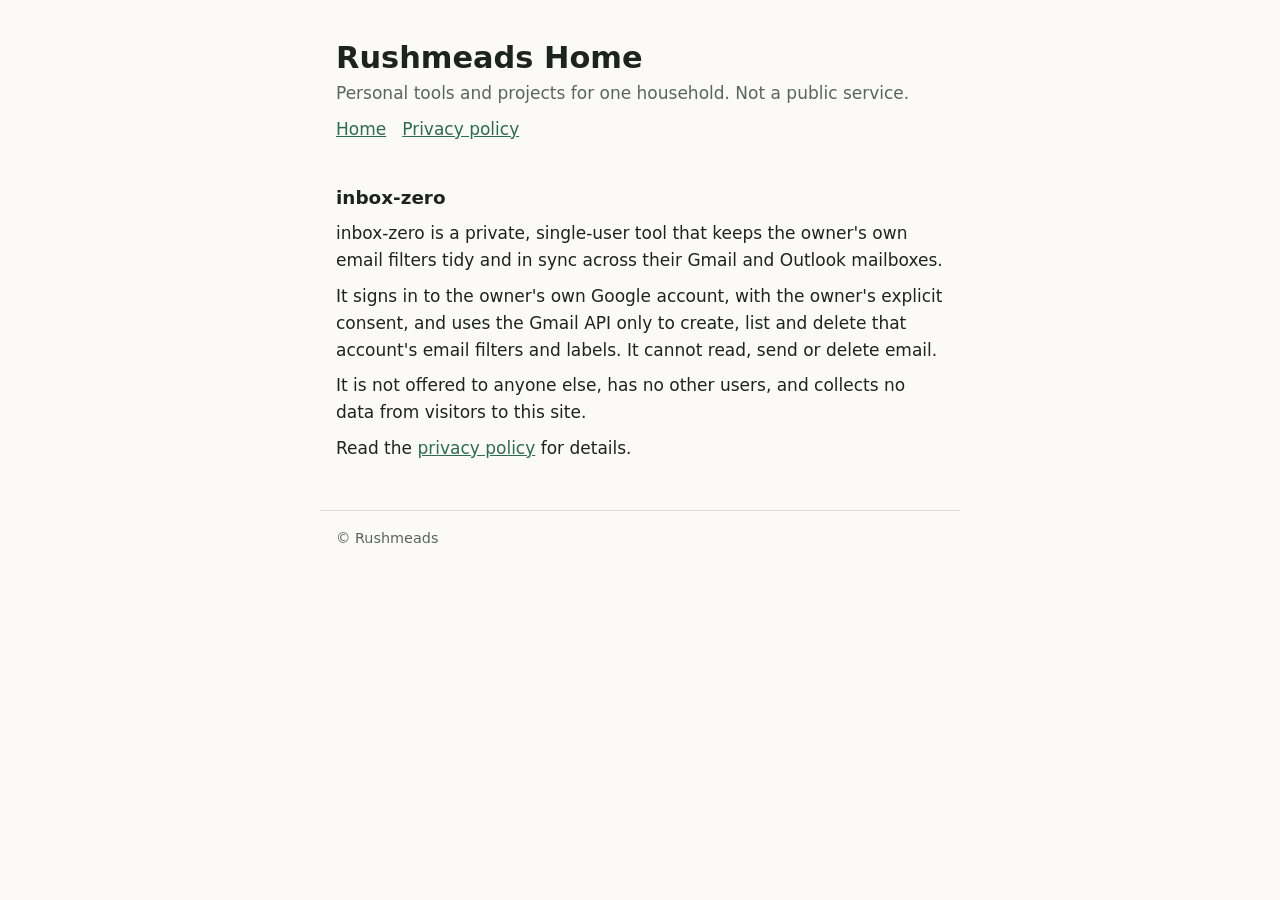
==== index.html @ 9b4cb655 "feat: two-page home site Static homepage and privacy policy for home.rushmeads.co.uk.  Co-Authored-B" ====
<!doctype html>
<html lang="en-GB">
<head>
  <meta charset="utf-8">
  <meta name="viewport" content="width=device-width, initial-scale=1">
  <title>Rushmeads Home</title>
  <meta name="description" content="Personal tools for the Rushmeads household, including inbox-zero, a private email filter manager.">
  <link rel="stylesheet" href="style.css">
</head>
<body>
  <header>
    <h1>Rushmeads Home</h1>
    <p class="lede">Personal tools and projects for one household. Not a public service.</p>
    <nav><a href="/">Home</a><a href="privacy.html">Privacy policy</a></nav>
  </header>
  <main>
    <h2>inbox-zero</h2>
    <p>inbox-zero is a private, single-user tool that keeps the owner's own email filters tidy and in sync across their Gmail and Outlook mailboxes.</p>
    <p>It signs in to the owner's own Google account, with the owner's explicit consent, and uses the Gmail API only to create, list and delete that account's email filters and labels. It cannot read, send or delete email.</p>
    <p>It is not offered to anyone else, has no other users, and collects no data from visitors to this site.</p>
    <p>Read the <a href="privacy.html">privacy policy</a> for details.</p>
  </main>
  <footer>&copy; Rushmeads</footer>
</body>
</html>
---- style.css ----
:root { --bg:#fbfaf7; --fg:#1d2420; --muted:#5a655e; --accent:#2f6b4f; --rule:#dcdad2; }
@media (prefers-color-scheme: dark) { :root { --bg:#141a17; --fg:#e8ebe6; --muted:#9aa59e; --accent:#7fc9a3; --rule:#2a332e; } }
* { box-sizing: border-box; }
body { margin:0; background:var(--bg); color:var(--fg); font:17px/1.6 system-ui, -apple-system, "Segoe UI", sans-serif; }
main, header, footer { max-width: 40rem; margin: 0 auto; padding: 0 1rem; }
header { padding-top: 2.5rem; padding-bottom: .5rem; }
h1 { font-size: 1.9rem; line-height: 1.2; margin: 0 0 .25rem; }
h2 { font-size: 1.15rem; margin: 2rem 0 .4rem; }
p, li { margin: .5rem 0; }
.lede { color: var(--muted); margin-top: 0; }
a { color: var(--accent); }
nav a { margin-right: 1rem; }
footer { border-top: 1px solid var(--rule); margin-top: 3rem; padding-top: 1rem; padding-bottom: 2rem; color: var(--muted); font-size: .9rem; }
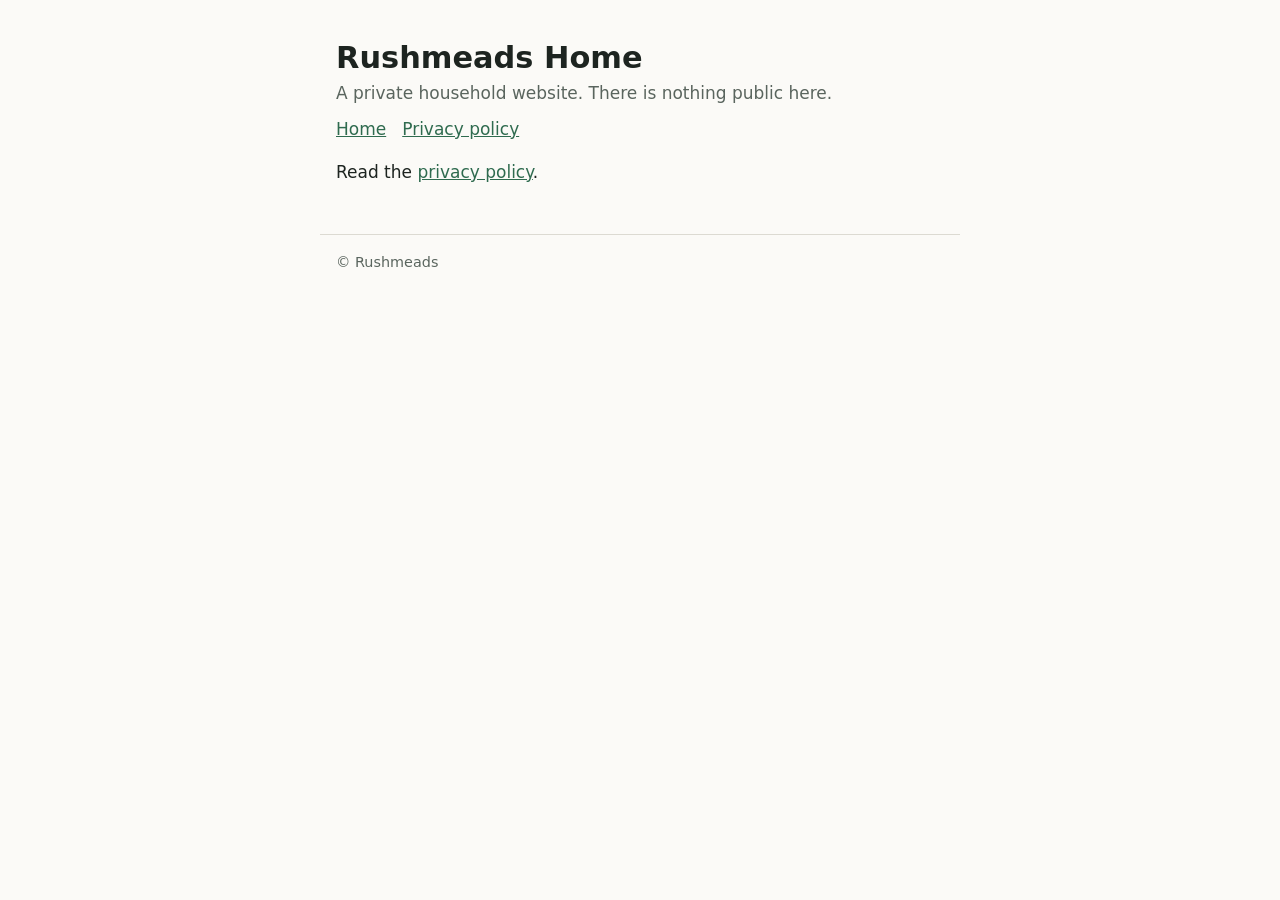
==== commit 1d5a3a7b: "chore: remove tool references from site Homepage is now just the site name and a link to the privacy" ====
--- a/index.html
+++ b/index.html
@@ -4,21 +4,17 @@
   <meta charset="utf-8">
   <meta name="viewport" content="width=device-width, initial-scale=1">
   <title>Rushmeads Home</title>
-  <meta name="description" content="Personal tools for the Rushmeads household, including inbox-zero, a private email filter manager.">
+  <meta name="description" content="Rushmeads Home. A private household website.">
   <link rel="stylesheet" href="style.css">
 </head>
 <body>
   <header>
     <h1>Rushmeads Home</h1>
-    <p class="lede">Personal tools and projects for one household. Not a public service.</p>
+    <p class="lede">A private household website. There is nothing public here.</p>
     <nav><a href="/">Home</a><a href="privacy.html">Privacy policy</a></nav>
   </header>
   <main>
-    <h2>inbox-zero</h2>
-    <p>inbox-zero is a private, single-user tool that keeps the owner's own email filters tidy and in sync across their Gmail and Outlook mailboxes.</p>
-    <p>It signs in to the owner's own Google account, with the owner's explicit consent, and uses the Gmail API only to create, list and delete that account's email filters and labels. It cannot read, send or delete email.</p>
-    <p>It is not offered to anyone else, has no other users, and collects no data from visitors to this site.</p>
-    <p>Read the <a href="privacy.html">privacy policy</a> for details.</p>
+    <p>Read the <a href="privacy.html">privacy policy</a>.</p>
   </main>
   <footer>&copy; Rushmeads</footer>
 </body>
